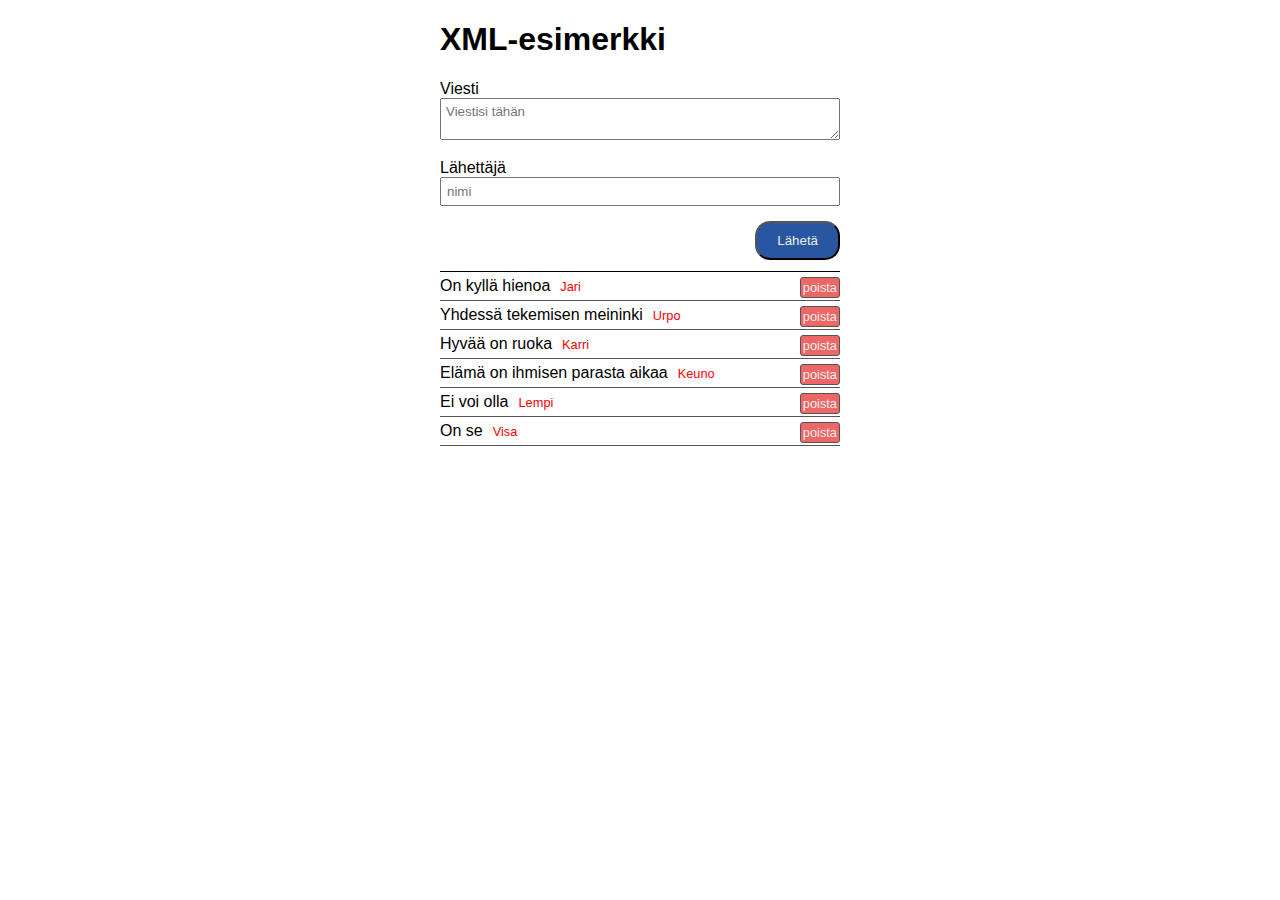
==== xml/index.html @ bc29030a "Muutoksia json-esimerkkiin ja xml-esimerkki" ====
<!DOCTYPE html>
<html>
  <head>
    <meta charset="utf-8">
    <title>Save stuff</title>
    <link rel="stylesheet" href="style.css">
  </head>
  <body onload="loadData();">
    <div class="container">
      <h1>XML-esimerkki</h1>
      <form name="lomake" onsubmit="return;">
        <label>Viesti</label>
        <textarea name="message" id="viesti" placeholder="Viestisi tähän"></textarea>
        <!-- <input type="text" name="message" placeholder="viesti" id="viesti"> -->
        <label>Lähettäjä</label>
        <input type="text" name="name" placeholder="nimi" id="nimi">
        <input type="button" name="send" id="btnSend" value="Lähetä">
      </form>

      <!-- Viestit ladataan tähän -->
      <ul id="messages"></ul>
    </div>
  </body>
  <script src="main.js"></script>
</html>
---- xml/style.css ----
* {
  box-sizing: border-box;
  font-family: sans-serif;
}
.container {
  width: 400px;
  margin: 20px auto;
}

input[type="text"], textarea {
  width: 100%;
  padding: 5px;
  margin-bottom: 15px;
}
input[type="button"]{
  float: right;
  padding: 10px 20px;
  background-color: #2856a0;
  border-radius: 15px;
  color: #eee;
}

form {
  width: 100%;
  clear: both;
}

ul {
  clear: both;
  margin-top: 50px;
  border-top: 1px solid black;
  padding: 0;
}
span {
  font-size: 0.8em;
  color: red;
  margin-left: 10px;
}

li {
  list-style-type: none;
  margin: 0;
  padding: 5px 0px;
  width; 100%;
  border-bottom: 1px solid #555;
}

li a {
  font-size: 0.8em;
  cursor: pointer;
  margin-left: 10px;
  border: 1px solid #555;
  padding: 2px;
  border-radius: 3px;
  background-color: #e66;
  color: #eee;
  float: right;
}

li a:hover {
  background-color: #f00;
}
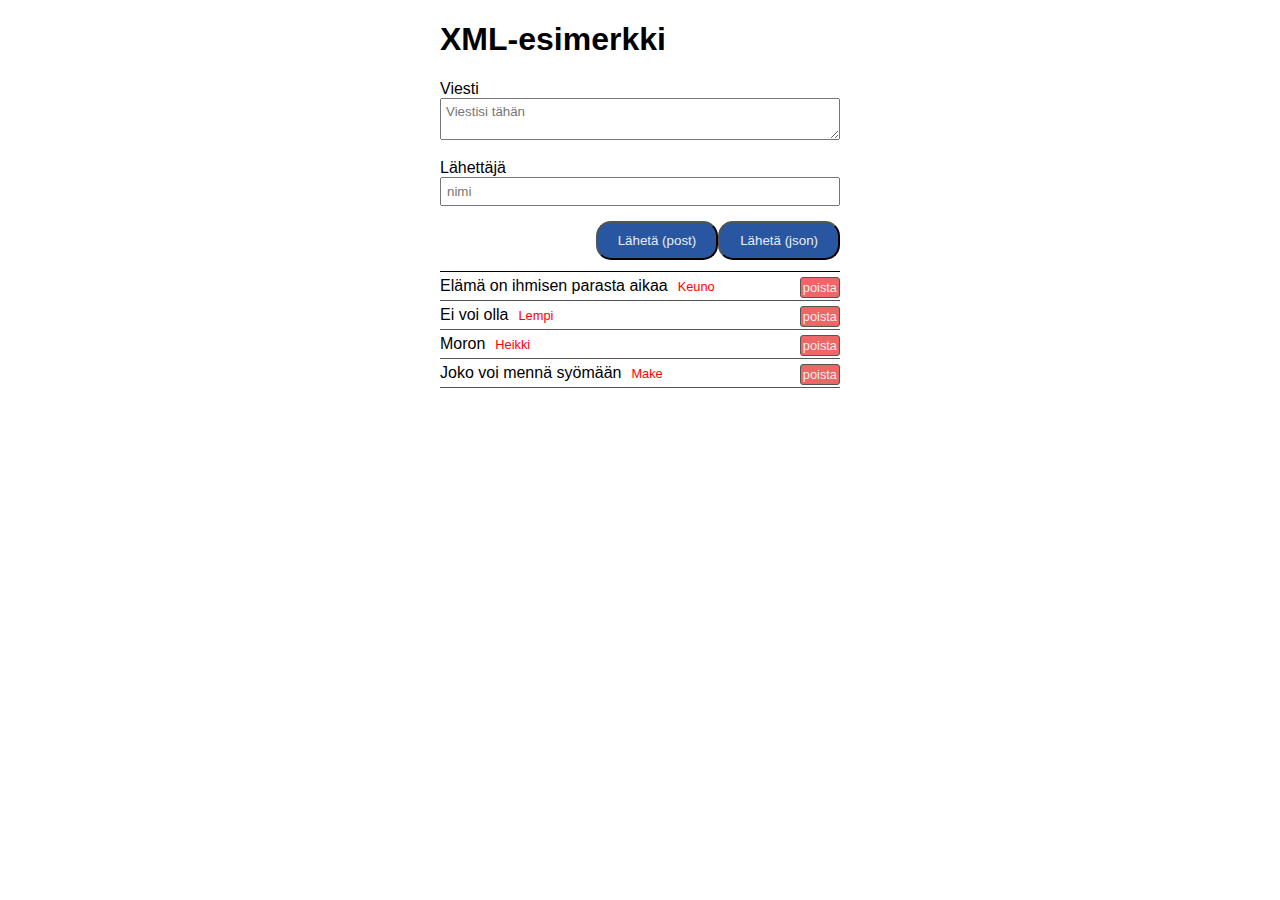
==== commit bc5778a9: "Korjauksia json-esimerkkiin ja xml-esimerkkiin" ====
--- a/xml/index.html
+++ b/xml/index.html
@@ -8,13 +8,14 @@
   <body onload="loadData();">
     <div class="container">
       <h1>XML-esimerkki</h1>
-      <form name="lomake" onsubmit="return;">
+      <form name="lomake" onsubmit="saveData();">
         <label>Viesti</label>
-        <textarea name="message" id="viesti" placeholder="Viestisi tähän"></textarea>
+        <textarea name="viesti" id="viesti" placeholder="Viestisi tähän"></textarea>
         <!-- <input type="text" name="message" placeholder="viesti" id="viesti"> -->
         <label>Lähettäjä</label>
-        <input type="text" name="name" placeholder="nimi" id="nimi">
-        <input type="button" name="send" id="btnSend" value="Lähetä">
+        <input type="text" name="nimi" placeholder="nimi" id="nimi">
+        <input type="button" name="sendjson" id="btnSendJson" value="Lähetä (json)">
+        <input type="button" name="sendpost" id="btnSendPostData" value="Lähetä (post)">
       </form>
 
       <!-- Viestit ladataan tähän -->
